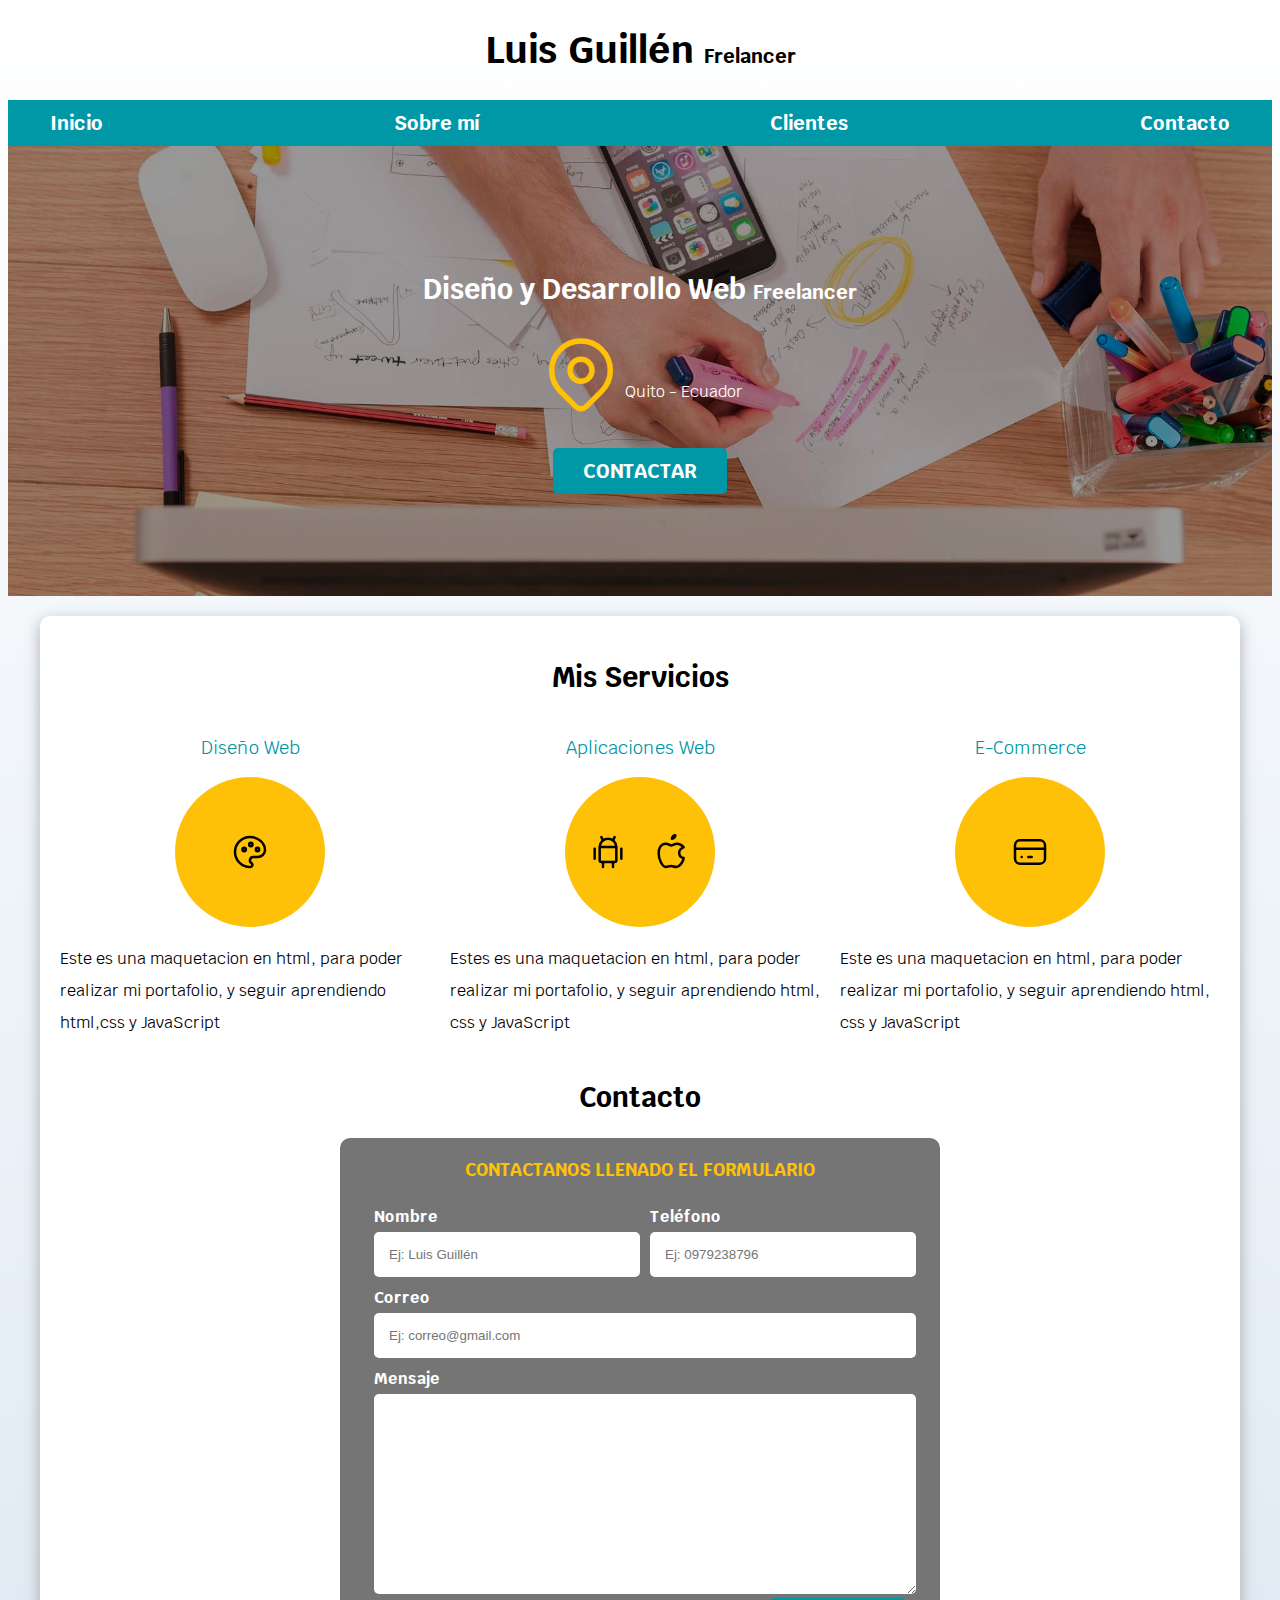
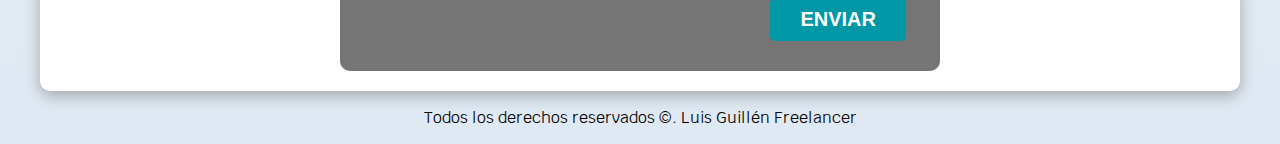
==== 01-Freelancer/index.html @ 8685ed35 "first commit" ====
<!DOCTYPE html>
<html lang="en">
  <head>
    <meta charset="UTF-8" />
    <meta name="viewport" content="width=device-width, initial-scale=1.0" />
    <title>Diseñador Freelancer</title>
    <link rel="preload" href="css/normalize.css" as="style" />
    <link rel="stylesheet" href="/css/normalize.css" />
    <!-- Tipos de letra google font -->
    <link rel="preconnect" href="https://fonts.googleapis.com" />
    <link rel="preconnect" href="https://fonts.gstatic.com" crossorigin />
    <link
      href="https://fonts.googleapis.com/css2?family=Krub:ital,wght@0,200;0,300;0,400;0,500;0,600;0,700;1,200;1,300;1,400;1,500;1,600;1,700&display=swap"
      rel="stylesheet"
    />
    <link rel="preload" href="css/style.css" as="style" />
    <link rel="stylesheet" href="css/style.css" />
  </head>
  <body>
    <header>
      <h1 class="titulo">Luis Guillén <span>Frelancer</span></h1>
    </header>

    <div class="nav-bg">
      <nav class="navegacion-principal contenedor">
        <a href="#">Inicio</a>
        <a href="#">Sobre mí</a>
        <a href="#">Clientes</a>
        <a href="#">Contacto</a>
      </nav>
    </div>

    <section class="hero">
      <div class="contenido-hero">
        <h2 class="titulo">Diseño y Desarrollo Web <span>Freelancer</span></h2>

        <div class="ubicacion">
          <svg
            xmlns="http://www.w3.org/2000/svg"
            class="icon icon-tabler icon-tabler-map-pin"
            width="88"
            height="88"
            viewBox="0 0 24 24"
            stroke-width="1.5"
            stroke="#FFc107"
            fill="none"
            stroke-linecap="round"
            stroke-linejoin="round"
          >
            <path stroke="none" d="M0 0h24v24H0z" fill="none" />
            <path d="M9 11a3 3 0 1 0 6 0a3 3 0 0 0 -6 0" />
            <path
              d="M17.657 16.657l-4.243 4.243a2 2 0 0 1 -2.827 0l-4.244 -4.243a8 8 0 1 1 11.314 0z"
            />
          </svg>
          <p>Quito - Ecuador</p>
        </div>

        <a class="boton" href="#">Contactar</a>
      </div>
    </section>

    <main class="contenedor sombra">
      <h2>Mis Servicios</h2>

      <div class="servicios">
        <section class="servicio">
          <h3>Diseño Web</h3>
          <div class="iconos">
            <svg
              xmlns="http://www.w3.org/2000/svg"
              class="icon icon-tabler icon-tabler-palette"
              width="40"
              height="40"
              viewBox="0 0 24 24"
              stroke-width="1.5"
              stroke="#000000"
              fill="none"
              stroke-linecap="round"
              stroke-linejoin="round"
            >
              <path stroke="none" d="M0 0h24v24H0z" fill="none" />
              <path
                d="M12 21a9 9 0 0 1 0 -18c4.97 0 9 3.582 9 8c0 1.06 -.474 2.078 -1.318 2.828c-.844 .75 -1.989 1.172 -3.182 1.172h-2.5a2 2 0 0 0 -1 3.75a1.3 1.3 0 0 1 -1 2.25"
              />
              <path d="M8.5 10.5m-1 0a1 1 0 1 0 2 0a1 1 0 1 0 -2 0" />
              <path d="M12.5 7.5m-1 0a1 1 0 1 0 2 0a1 1 0 1 0 -2 0" />
              <path d="M16.5 10.5m-1 0a1 1 0 1 0 2 0a1 1 0 1 0 -2 0" />
            </svg>
          </div>
          <p>
            Este es una maquetacion en html, para poder realizar mi portafolio,
            y seguir aprendiendo html,css y JavaScript
          </p>
        </section>

        <section class="servicio">
          <h3>Aplicaciones Web</h3>
          <div class="iconos">
            <svg
              xmlns="http://www.w3.org/2000/svg"
              class="icon icon-tabler icon-tabler-brand-android"
              width="40"
              height="40"
              viewBox="0 0 24 24"
              stroke-width="1.5"
              stroke="#000000"
              fill="none"
              stroke-linecap="round"
              stroke-linejoin="round"
            >
              <path stroke="none" d="M0 0h24v24H0z" fill="none" />
              <path d="M4 10l0 6" />
              <path d="M20 10l0 6" />
              <path
                d="M7 9h10v8a1 1 0 0 1 -1 1h-8a1 1 0 0 1 -1 -1v-8a5 5 0 0 1 10 0"
              />
              <path d="M8 3l1 2" />
              <path d="M16 3l-1 2" />
              <path d="M9 18l0 3" />
              <path d="M15 18l0 3" />
            </svg>
            <svg
              xmlns="http://www.w3.org/2000/svg"
              class="icon icon-tabler icon-tabler-brand-apple"
              width="40"
              height="40"
              viewBox="0 0 24 24"
              stroke-width="1.5"
              stroke="#000000"
              fill="none"
              stroke-linecap="round"
              stroke-linejoin="round"
            >
              <path stroke="none" d="M0 0h24v24H0z" fill="none" />
              <path
                d="M8.286 7.008c-3.216 0 -4.286 3.23 -4.286 5.92c0 3.229 2.143 8.072 4.286 8.072c1.165 -.05 1.799 -.538 3.214 -.538c1.406 0 1.607 .538 3.214 .538s4.286 -3.229 4.286 -5.381c-.03 -.011 -2.649 -.434 -2.679 -3.23c-.02 -2.335 2.589 -3.179 2.679 -3.228c-1.096 -1.606 -3.162 -2.113 -3.75 -2.153c-1.535 -.12 -3.032 1.077 -3.75 1.077c-.729 0 -2.036 -1.077 -3.214 -1.077z"
              />
              <path d="M12 4a2 2 0 0 0 2 -2a2 2 0 0 0 -2 2" />
            </svg>
          </div>
          <p>
            Estes es una maquetacion en html, para poder realizar mi portafolio,
            y seguir aprendiendo html, css y JavaScript
          </p>
        </section>

        <section class="servicio">
          <h3>E-Commerce</h3>
          <div class="iconos">
            <svg
              xmlns="http://www.w3.org/2000/svg"
              class="icon icon-tabler icon-tabler-credit-card"
              width="40"
              height="40"
              viewBox="0 0 24 24"
              stroke-width="1.5"
              stroke="#000000"
              fill="none"
              stroke-linecap="round"
              stroke-linejoin="round"
            >
              <path stroke="none" d="M0 0h24v24H0z" fill="none" />
              <path
                d="M3 5m0 3a3 3 0 0 1 3 -3h12a3 3 0 0 1 3 3v8a3 3 0 0 1 -3 3h-12a3 3 0 0 1 -3 -3z"
              />
              <path d="M3 10l18 0" />
              <path d="M7 15l.01 0" />
              <path d="M11 15l2 0" />
            </svg>
          </div>
          <p>
            Este es una maquetacion en html, para poder realizar mi portafolio,
            y seguir aprendiendo html, css y JavaScript
          </p>
        </section>
      </div>

      <section>
        <h2>Contacto</h2>
        <form class="formulario">
          <fieldset>
            <legend>Contactanos llenado el formulario</legend>

            <div class="contenedor-campos">
              <div class="campo">
                <label for="">Nombre</label>
                <input class="input-text" type="text" placeholder="Ej: Luis Guillén" />
              </div>
    
              <div class="campo">
                <label for="">Teléfono</label>
                <input class="input-text" type="tel" placeholder="Ej: 0979238796" />
              </div>
    
              <div class="campo">
                <label for="">Correo</label>
                <input class="input-text" type="email" placeholder="Ej: correo@gmail.com" />
              </div>
    
              <div class="campo">
                <label for="">Mensaje</label>
                <textarea class="input-text" name="" id=""></textarea>
              </div>
            </div>
  
            <div class="alinear flex">
              <input class="boton w-sm-100" type="submit" value="Enviar" />
            </div>
          </fieldset>
        </form>
      </section>
    </main>


    <footer class="footer">
      <p>Todos los derechos reservados &copy;. Luis Guillén Freelancer</p>
    </footer>
  </body>
</html>
---- 01-Freelancer/css/style.css ----
/* Seudoelementos almacena variables */
:root {
  --blanco: #ffffff;
  --black: #212121;
  --primario: #ffc107;
  --secundario: #0097a7;
  --gris: #757575;
  --gris-claro: #dfe9f3;

  --fuente-principal: 3.8rem;
}
/* Globales */
html {
  font-size: 62.5%;
  box-sizing: border-box; /* Hack para Box Model */
  scroll-snap-type: y mandatory;
}

/** Scroll Snap **/
/* .servicios,
.navegacion-principal,
.formulario{
  scroll-snap-align: center;
  scroll-snap-stop: always;
} */

*,
*:before,
*:after {
  box-sizing: inherit;
}

body {
  font-size: 16px; /* 1rem = 10px */
  font-family: "krub", sans-serif;
  background-image: linear-gradient(
    to top,
    var(--gris-claro) 0%,
    var(--blanco) 100%
  );
}

/* Tipografia */
h1 {
  font-size: 3.8rem;
}

h2 {
  font-size: 2.8rem;
}

h3 {
  font-size: 1.8rem;
}

h1,
h2,
h3 {
  text-align: center;
}

.titulo span {
  font-size: 2rem;
}

.contenedor {
  max-width: 120rem; /* 1200px */
  margin: 0 auto;
}

.boton {
  background-color: var(--secundario);
  color: var(--blanco);
  padding: 1rem 3rem;
  margin-top: 3rem;
  font-size: 2rem;
  text-decoration: none;
  text-transform: uppercase;
  font-weight: bold;
  border-radius: 0.5rem;
  width: 90%;
  text-align: center;
  border: none;
}

@media (min-width: 480px) {
  .boton {
    width: auto;
  }
}

.boton:hover{
  cursor: pointer;
}

.sombra {
  -webkit-box-shadow: 0px 5px 15px 0px rgba(112, 112, 112, 0.54);
  -moz-box-shadow: 0px 5px 15px 0px rgba(112, 112, 112, 0.54);
  box-shadow: 0px 5px 15px 0px rgba(112, 112, 112, 0.54);
  background-color: var(--blanco);
  padding: 2rem;
  border-radius: 1rem;
}

/** Utilidades **/
.w-sm-100{
  width: 100%;
}

@media (min-width: 768px) {
  .w-sm-100{
    width: auto;
  }
}

.flex{
  display: flex;
}

.alinear {
  justify-content: flex-end;
}

/* Navegacion principal */
.nav-bg {
  background-color: var(--secundario);
}

.navegacion-principal {
  display: flex;
  flex-direction: column;
}

/* Responsive Web Desing y Media Queries*/
@media (min-width: 768px) {
  .navegacion-principal {
    flex-direction: row;
    justify-content: space-between;
  }
}

.navegacion-principal a {
  display: block;
  text-align: center;
  color: var(--blanco);
  text-decoration: none; /* Distribuye espacio por igual */
  font-size: 2rem;
  font-weight: bold; /* 700px */
  padding: 1rem;
}

.navegacion-principal a:hover {
  background-color: var(--primario);
  color: var(--black);
}

/* Hero */

.hero {
  /* Contenedor padre position: relative; */
  background-image: url(../img/hero.jpg);
  background-repeat: no-repeat; /* No se repita imagenes */
  background-size: cover; /* Toma todo el tamaño del contenedor */
  height: 450px;
  /* padding: 20px; */
  position: relative;
  margin-bottom: 2rem;
}

.contenido-hero {
  /* Contenedor hijo position: absolute; */
  position: absolute;
  background-color: rgb(0, 0, 0, 0.4); /* Proceso anterior */
  /* background-color: rgb(0 0 0 / 60%); */ /* Nuevo metodo de dar trasparencia */
  width: 100%;
  height: 100%;

  display: flex;
  flex-direction: column;
  align-items: center; /* Alineacion horizontal */
  justify-content: center; /* Alineacion horizontal */
}

.contenido-hero h2,
.contenido-hero p {
  color: var(--blanco);
}

.contenido-hero .ubicacion {
  display: flex;
  align-items: flex-end;
}


/** servicios **/
@media (min-width: 768px) {
  .servicios {
    display: grid;
    grid-template-columns: repeat(3, 1fr); /* 33.3% */
    column-gap: 1rem;
  } 
}

.servicio {
  display: flex;
  flex-direction: column;
  align-items: center;
}

.servicio h3 {
  color: var(--secundario);
  font-weight: normal;
}

.servicio p {
  line-height: 2;
}
.servicio .iconos {
  height: 15rem;
  width: 15rem;
  background-color: var(--primario);
  border-radius: 50%;
  display: flex;
  justify-content: space-evenly;
  align-items: center;
}

/** Contacto **/
.formulario{
  background-color: var(--gris);
  width: min( 60rem, 100% ); /* Utilizar el valor mas pequeño */
  margin: 0 auto;
  padding: 2rem;
  border-radius: 1rem;
}

.formulario fieldset {
  border: none;
}

.formulario legend {
  text-align: center;
  font-size: 1.8rem;
  text-transform: uppercase;
  font-weight: bold;
  margin-bottom: 2rem;
  color: var(--primario);
}

@media (min-width: 768px) {
  .contenedor-campos {
    display: grid;
    grid-template-columns: 50% 50%;
    grid-template-rows: auto auto 20rem;
    column-gap: 1rem;
  }

  /* Nos permite tomar un campo del mismo nombre para no crear mas clases nth-child */
  .campo:nth-child(3),
  .campo:nth-child(4){
    grid-column: 1 / 3;
  }
}

.campo{
  margin-bottom: 1rem;
}

.campo label {
  color: var(--blanco);
  font-weight: bold;
  margin-bottom: .5rem;
  display: block;
}
/* Seleccion en especifico */
/* .campo input[type="text"],
.campo input[type="tel"] {
  background-color: rebeccapurple;
} */

.campo textarea {
  height: 20rem ;
}

.input-text {
  width: 100%;
  border: none;
  padding: 1.5rem;
  border-radius: .5rem;
}

/** Footer **/
.footer {
  text-align: center;
}
---- 01-Freelancer/css/style.css ----
/* Seudoelementos almacena variables */
:root {
  --blanco: #ffffff;
  --black: #212121;
  --primario: #ffc107;
  --secundario: #0097a7;
  --gris: #757575;
  --gris-claro: #dfe9f3;

  --fuente-principal: 3.8rem;
}
/* Globales */
html {
  font-size: 62.5%;
  box-sizing: border-box; /* Hack para Box Model */
  scroll-snap-type: y mandatory;
}

/** Scroll Snap **/
/* .servicios,
.navegacion-principal,
.formulario{
  scroll-snap-align: center;
  scroll-snap-stop: always;
} */

*,
*:before,
*:after {
  box-sizing: inherit;
}

body {
  font-size: 16px; /* 1rem = 10px */
  font-family: "krub", sans-serif;
  background-image: linear-gradient(
    to top,
    var(--gris-claro) 0%,
    var(--blanco) 100%
  );
}

/* Tipografia */
h1 {
  font-size: 3.8rem;
}

h2 {
  font-size: 2.8rem;
}

h3 {
  font-size: 1.8rem;
}

h1,
h2,
h3 {
  text-align: center;
}

.titulo span {
  font-size: 2rem;
}

.contenedor {
  max-width: 120rem; /* 1200px */
  margin: 0 auto;
}

.boton {
  background-color: var(--secundario);
  color: var(--blanco);
  padding: 1rem 3rem;
  margin-top: 3rem;
  font-size: 2rem;
  text-decoration: none;
  text-transform: uppercase;
  font-weight: bold;
  border-radius: 0.5rem;
  width: 90%;
  text-align: center;
  border: none;
}

@media (min-width: 480px) {
  .boton {
    width: auto;
  }
}

.boton:hover{
  cursor: pointer;
}

.sombra {
  -webkit-box-shadow: 0px 5px 15px 0px rgba(112, 112, 112, 0.54);
  -moz-box-shadow: 0px 5px 15px 0px rgba(112, 112, 112, 0.54);
  box-shadow: 0px 5px 15px 0px rgba(112, 112, 112, 0.54);
  background-color: var(--blanco);
  padding: 2rem;
  border-radius: 1rem;
}

/** Utilidades **/
.w-sm-100{
  width: 100%;
}

@media (min-width: 768px) {
  .w-sm-100{
    width: auto;
  }
}

.flex{
  display: flex;
}

.alinear {
  justify-content: flex-end;
}

/* Navegacion principal */
.nav-bg {
  background-color: var(--secundario);
}

.navegacion-principal {
  display: flex;
  flex-direction: column;
}

/* Responsive Web Desing y Media Queries*/
@media (min-width: 768px) {
  .navegacion-principal {
    flex-direction: row;
    justify-content: space-between;
  }
}

.navegacion-principal a {
  display: block;
  text-align: center;
  color: var(--blanco);
  text-decoration: none; /* Distribuye espacio por igual */
  font-size: 2rem;
  font-weight: bold; /* 700px */
  padding: 1rem;
}

.navegacion-principal a:hover {
  background-color: var(--primario);
  color: var(--black);
}

/* Hero */

.hero {
  /* Contenedor padre position: relative; */
  background-image: url(../img/hero.jpg);
  background-repeat: no-repeat; /* No se repita imagenes */
  background-size: cover; /* Toma todo el tamaño del contenedor */
  height: 450px;
  /* padding: 20px; */
  position: relative;
  margin-bottom: 2rem;
}

.contenido-hero {
  /* Contenedor hijo position: absolute; */
  position: absolute;
  background-color: rgb(0, 0, 0, 0.4); /* Proceso anterior */
  /* background-color: rgb(0 0 0 / 60%); */ /* Nuevo metodo de dar trasparencia */
  width: 100%;
  height: 100%;

  display: flex;
  flex-direction: column;
  align-items: center; /* Alineacion horizontal */
  justify-content: center; /* Alineacion horizontal */
}

.contenido-hero h2,
.contenido-hero p {
  color: var(--blanco);
}

.contenido-hero .ubicacion {
  display: flex;
  align-items: flex-end;
}


/** servicios **/
@media (min-width: 768px) {
  .servicios {
    display: grid;
    grid-template-columns: repeat(3, 1fr); /* 33.3% */
    column-gap: 1rem;
  } 
}

.servicio {
  display: flex;
  flex-direction: column;
  align-items: center;
}

.servicio h3 {
  color: var(--secundario);
  font-weight: normal;
}

.servicio p {
  line-height: 2;
}
.servicio .iconos {
  height: 15rem;
  width: 15rem;
  background-color: var(--primario);
  border-radius: 50%;
  display: flex;
  justify-content: space-evenly;
  align-items: center;
}

/** Contacto **/
.formulario{
  background-color: var(--gris);
  width: min( 60rem, 100% ); /* Utilizar el valor mas pequeño */
  margin: 0 auto;
  padding: 2rem;
  border-radius: 1rem;
}

.formulario fieldset {
  border: none;
}

.formulario legend {
  text-align: center;
  font-size: 1.8rem;
  text-transform: uppercase;
  font-weight: bold;
  margin-bottom: 2rem;
  color: var(--primario);
}

@media (min-width: 768px) {
  .contenedor-campos {
    display: grid;
    grid-template-columns: 50% 50%;
    grid-template-rows: auto auto 20rem;
    column-gap: 1rem;
  }

  /* Nos permite tomar un campo del mismo nombre para no crear mas clases nth-child */
  .campo:nth-child(3),
  .campo:nth-child(4){
    grid-column: 1 / 3;
  }
}

.campo{
  margin-bottom: 1rem;
}

.campo label {
  color: var(--blanco);
  font-weight: bold;
  margin-bottom: .5rem;
  display: block;
}
/* Seleccion en especifico */
/* .campo input[type="text"],
.campo input[type="tel"] {
  background-color: rebeccapurple;
} */

.campo textarea {
  height: 20rem ;
}

.input-text {
  width: 100%;
  border: none;
  padding: 1.5rem;
  border-radius: .5rem;
}

/** Footer **/
.footer {
  text-align: center;
}
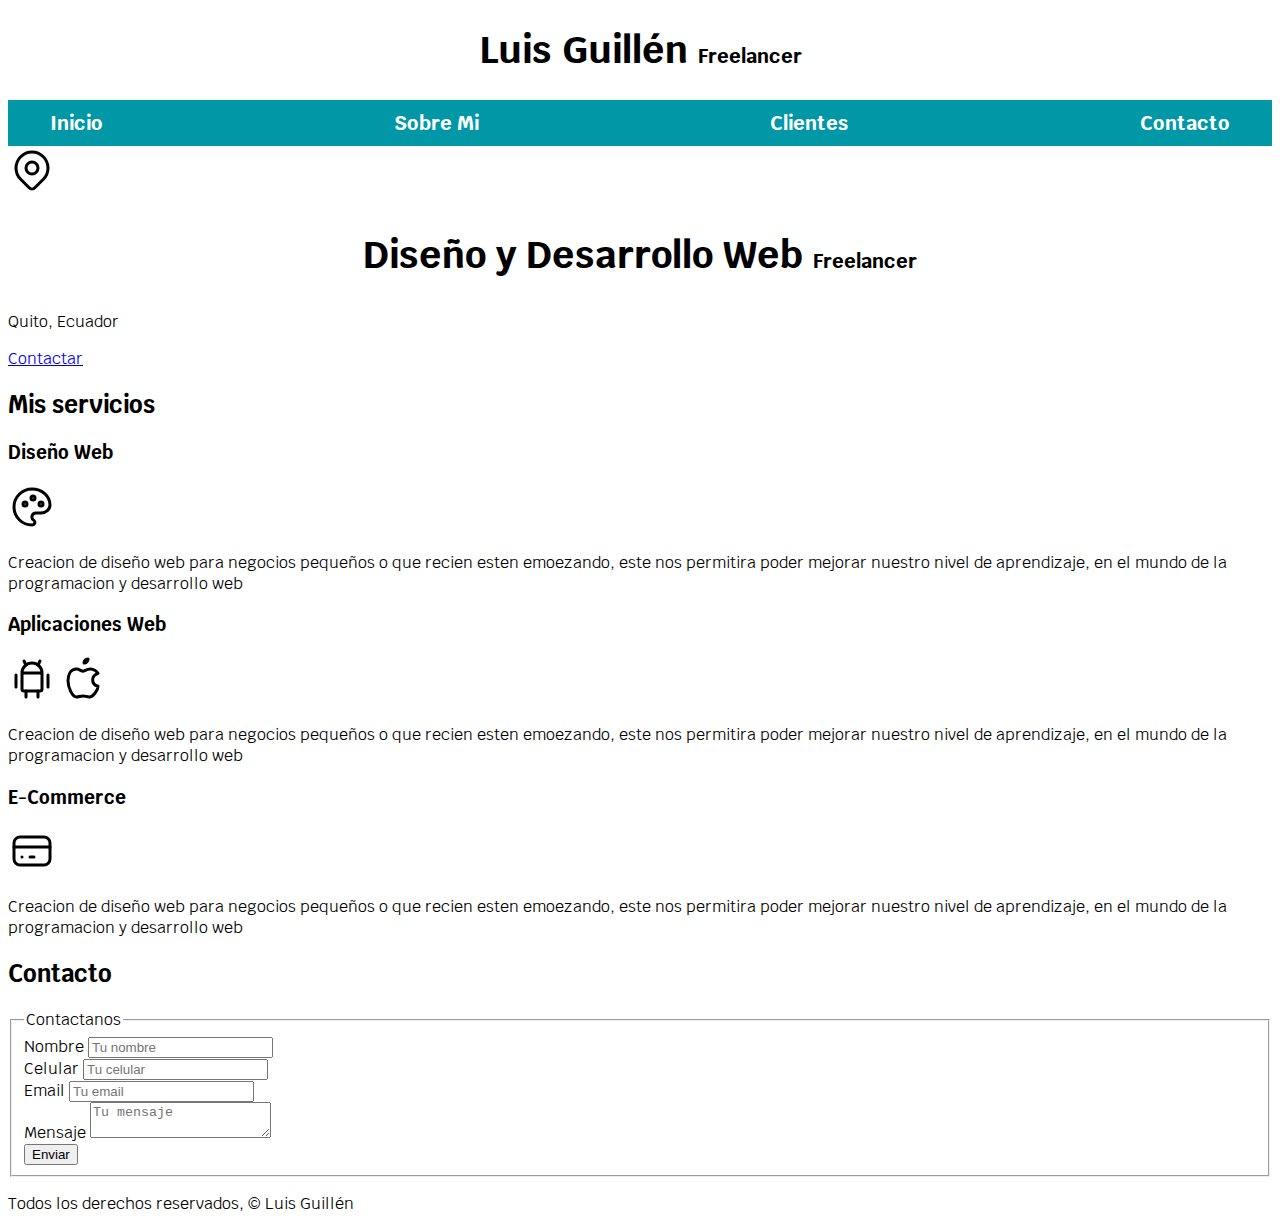
==== commit 43f47643: "Proyecto 1" ====
--- a/01-Freelancer/index.html
+++ b/01-Freelancer/index.html
@@ -4,217 +4,110 @@
     <meta charset="UTF-8" />
     <meta name="viewport" content="width=device-width, initial-scale=1.0" />
     <title>Diseñador Freelancer</title>
+    <!-- normalize Css -->
     <link rel="preload" href="css/normalize.css" as="style" />
     <link rel="stylesheet" href="/css/normalize.css" />
+
     <!-- Tipos de letra google font -->
-    <link rel="preconnect" href="https://fonts.googleapis.com" />
-    <link rel="preconnect" href="https://fonts.gstatic.com" crossorigin />
-    <link
-      href="https://fonts.googleapis.com/css2?family=Krub:ital,wght@0,200;0,300;0,400;0,500;0,600;0,700;1,200;1,300;1,400;1,500;1,600;1,700&display=swap"
-      rel="stylesheet"
-    />
+    <link rel="preconnect" href="https://fonts.googleapis.com">
+<link rel="preconnect" href="https://fonts.gstatic.com" crossorigin>
+<link href="https://fonts.googleapis.com/css2?family=Krub:ital,wght@0,200;0,300;0,400;0,500;0,600;0,700;1,200;1,300;1,400;1,500;1,600;1,700&family=Staatliches&display=swap" rel="stylesheet">
+
+    <!-- Estilos -->
     <link rel="preload" href="css/style.css" as="style" />
     <link rel="stylesheet" href="css/style.css" />
   </head>
   <body>
+    <!-- Encabezado -->
     <header>
-      <h1 class="titulo">Luis Guillén <span>Frelancer</span></h1>
+      <h1 class="titulo">Luis Guillén <span>Freelancer</span></h1>
     </header>
 
-    <div class="nav-bg">
-      <nav class="navegacion-principal contenedor">
-        <a href="#">Inicio</a>
-        <a href="#">Sobre mí</a>
-        <a href="#">Clientes</a>
-        <a href="#">Contacto</a>
-      </nav>
-    </div>
+    <!-- Menu de navegacion -->
+     <div class="nav-bg">
+       <nav class="barraDeNavegacion contenedor">
+         <a href="#">Inicio</a>
+         <a href="#">Sobre Mi</a>
+         <a href="#">Clientes</a>
+         <a href="#">Contacto</a>
+       </nav>
+     </div>
 
-    <section class="hero">
-      <div class="contenido-hero">
-        <h2 class="titulo">Diseño y Desarrollo Web <span>Freelancer</span></h2>
+    <!-- Icono de usuario -->   
+    <svg xmlns="http://www.w3.org/2000/svg" viewBox="0 0 24 24" fill="none" stroke="currentColor" stroke-linecap="round" stroke-linejoin="round" width="48" height="48" stroke-width="1.5"> <path d="M9 11a3 3 0 1 0 6 0a3 3 0 0 0 -6 0"></path> <path d="M17.657 16.657l-4.243 4.243a2 2 0 0 1 -2.827 0l-4.244 -4.243a8 8 0 1 1 11.314 0z"></path> </svg> 
 
-        <div class="ubicacion">
-          <svg
-            xmlns="http://www.w3.org/2000/svg"
-            class="icon icon-tabler icon-tabler-map-pin"
-            width="88"
-            height="88"
-            viewBox="0 0 24 24"
-            stroke-width="1.5"
-            stroke="#FFc107"
-            fill="none"
-            stroke-linecap="round"
-            stroke-linejoin="round"
-          >
-            <path stroke="none" d="M0 0h24v24H0z" fill="none" />
-            <path d="M9 11a3 3 0 1 0 6 0a3 3 0 0 0 -6 0" />
-            <path
-              d="M17.657 16.657l-4.243 4.243a2 2 0 0 1 -2.827 0l-4.244 -4.243a8 8 0 1 1 11.314 0z"
-            />
-          </svg>
-          <p>Quito - Ecuador</p>
-        </div>
-
-        <a class="boton" href="#">Contactar</a>
-      </div>
+    <!-- Si el elemento hijo es un Heading usamos un section -->
+    <section>
+      <h2 class="titulo">Diseño y Desarrollo Web <span>Freelancer</span></h2>
+      <p>Quito, Ecuador</p>
+      <a href="#">Contactar</a>
     </section>
 
-    <main class="contenedor sombra">
-      <h2>Mis Servicios</h2>
-
-      <div class="servicios">
-        <section class="servicio">
-          <h3>Diseño Web</h3>
-          <div class="iconos">
-            <svg
-              xmlns="http://www.w3.org/2000/svg"
-              class="icon icon-tabler icon-tabler-palette"
-              width="40"
-              height="40"
-              viewBox="0 0 24 24"
-              stroke-width="1.5"
-              stroke="#000000"
-              fill="none"
-              stroke-linecap="round"
-              stroke-linejoin="round"
-            >
-              <path stroke="none" d="M0 0h24v24H0z" fill="none" />
-              <path
-                d="M12 21a9 9 0 0 1 0 -18c4.97 0 9 3.582 9 8c0 1.06 -.474 2.078 -1.318 2.828c-.844 .75 -1.989 1.172 -3.182 1.172h-2.5a2 2 0 0 0 -1 3.75a1.3 1.3 0 0 1 -1 2.25"
-              />
-              <path d="M8.5 10.5m-1 0a1 1 0 1 0 2 0a1 1 0 1 0 -2 0" />
-              <path d="M12.5 7.5m-1 0a1 1 0 1 0 2 0a1 1 0 1 0 -2 0" />
-              <path d="M16.5 10.5m-1 0a1 1 0 1 0 2 0a1 1 0 1 0 -2 0" />
-            </svg>
-          </div>
-          <p>
-            Este es una maquetacion en html, para poder realizar mi portafolio,
-            y seguir aprendiendo html,css y JavaScript
-          </p>
-        </section>
-
-        <section class="servicio">
-          <h3>Aplicaciones Web</h3>
-          <div class="iconos">
-            <svg
-              xmlns="http://www.w3.org/2000/svg"
-              class="icon icon-tabler icon-tabler-brand-android"
-              width="40"
-              height="40"
-              viewBox="0 0 24 24"
-              stroke-width="1.5"
-              stroke="#000000"
-              fill="none"
-              stroke-linecap="round"
-              stroke-linejoin="round"
-            >
-              <path stroke="none" d="M0 0h24v24H0z" fill="none" />
-              <path d="M4 10l0 6" />
-              <path d="M20 10l0 6" />
-              <path
-                d="M7 9h10v8a1 1 0 0 1 -1 1h-8a1 1 0 0 1 -1 -1v-8a5 5 0 0 1 10 0"
-              />
-              <path d="M8 3l1 2" />
-              <path d="M16 3l-1 2" />
-              <path d="M9 18l0 3" />
-              <path d="M15 18l0 3" />
-            </svg>
-            <svg
-              xmlns="http://www.w3.org/2000/svg"
-              class="icon icon-tabler icon-tabler-brand-apple"
-              width="40"
-              height="40"
-              viewBox="0 0 24 24"
-              stroke-width="1.5"
-              stroke="#000000"
-              fill="none"
-              stroke-linecap="round"
-              stroke-linejoin="round"
-            >
-              <path stroke="none" d="M0 0h24v24H0z" fill="none" />
-              <path
-                d="M8.286 7.008c-3.216 0 -4.286 3.23 -4.286 5.92c0 3.229 2.143 8.072 4.286 8.072c1.165 -.05 1.799 -.538 3.214 -.538c1.406 0 1.607 .538 3.214 .538s4.286 -3.229 4.286 -5.381c-.03 -.011 -2.649 -.434 -2.679 -3.23c-.02 -2.335 2.589 -3.179 2.679 -3.228c-1.096 -1.606 -3.162 -2.113 -3.75 -2.153c-1.535 -.12 -3.032 1.077 -3.75 1.077c-.729 0 -2.036 -1.077 -3.214 -1.077z"
-              />
-              <path d="M12 4a2 2 0 0 0 2 -2a2 2 0 0 0 -2 2" />
-            </svg>
-          </div>
-          <p>
-            Estes es una maquetacion en html, para poder realizar mi portafolio,
-            y seguir aprendiendo html, css y JavaScript
-          </p>
-        </section>
-
-        <section class="servicio">
-          <h3>E-Commerce</h3>
-          <div class="iconos">
-            <svg
-              xmlns="http://www.w3.org/2000/svg"
-              class="icon icon-tabler icon-tabler-credit-card"
-              width="40"
-              height="40"
-              viewBox="0 0 24 24"
-              stroke-width="1.5"
-              stroke="#000000"
-              fill="none"
-              stroke-linecap="round"
-              stroke-linejoin="round"
-            >
-              <path stroke="none" d="M0 0h24v24H0z" fill="none" />
-              <path
-                d="M3 5m0 3a3 3 0 0 1 3 -3h12a3 3 0 0 1 3 3v8a3 3 0 0 1 -3 3h-12a3 3 0 0 1 -3 -3z"
-              />
-              <path d="M3 10l18 0" />
-              <path d="M7 15l.01 0" />
-              <path d="M11 15l2 0" />
-            </svg>
-          </div>
-          <p>
-            Este es una maquetacion en html, para poder realizar mi portafolio,
-            y seguir aprendiendo html, css y JavaScript
-          </p>
-        </section>
-      </div>
+    <!-- Contenido Principal -->
+    <main>
+      <h2>Mis servicios</h2>
 
       <section>
-        <h2>Contacto</h2>
-        <form class="formulario">
-          <fieldset>
-            <legend>Contactanos llenado el formulario</legend>
+        <h3>Diseño Web</h3>
+        <svg xmlns="http://www.w3.org/2000/svg" viewBox="0 0 24 24" fill="none" stroke="currentColor" stroke-linecap="round" stroke-linejoin="round" width="48" height="48" stroke-width="1.5"> <path d="M12 21a9 9 0 0 1 0 -18c4.97 0 9 3.582 9 8c0 1.06 -.474 2.078 -1.318 2.828c-.844 .75 -1.989 1.172 -3.182 1.172h-2.5a2 2 0 0 0 -1 3.75a1.3 1.3 0 0 1 -1 2.25"></path> <path d="M8.5 10.5m-1 0a1 1 0 1 0 2 0a1 1 0 1 0 -2 0"></path> <path d="M12.5 7.5m-1 0a1 1 0 1 0 2 0a1 1 0 1 0 -2 0"></path> <path d="M16.5 10.5m-1 0a1 1 0 1 0 2 0a1 1 0 1 0 -2 0"></path> </svg> 
+        <p>Creacion de diseño web para negocios pequeños o que recien esten emoezando, este nos permitira poder mejorar nuestro nivel de aprendizaje, en el mundo de la programacion y desarrollo web</p>
+      </section>
 
-            <div class="contenedor-campos">
-              <div class="campo">
-                <label for="">Nombre</label>
-                <input class="input-text" type="text" placeholder="Ej: Luis Guillén" />
-              </div>
-    
-              <div class="campo">
-                <label for="">Teléfono</label>
-                <input class="input-text" type="tel" placeholder="Ej: 0979238796" />
-              </div>
-    
-              <div class="campo">
-                <label for="">Correo</label>
-                <input class="input-text" type="email" placeholder="Ej: correo@gmail.com" />
-              </div>
-    
-              <div class="campo">
-                <label for="">Mensaje</label>
-                <textarea class="input-text" name="" id=""></textarea>
-              </div>
-            </div>
-  
-            <div class="alinear flex">
-              <input class="boton w-sm-100" type="submit" value="Enviar" />
-            </div>
-          </fieldset>
-        </form>
+      <section>
+        <h3>Aplicaciones Web</h3>
+        <svg xmlns="http://www.w3.org/2000/svg" viewBox="0 0 24 24" fill="none" stroke="currentColor" stroke-linecap="round" stroke-linejoin="round" width="48" height="48" stroke-width="1.5"> <path d="M4 10l0 6"></path> <path d="M20 10l0 6"></path> <path d="M7 9h10v8a1 1 0 0 1 -1 1h-8a1 1 0 0 1 -1 -1v-8a5 5 0 0 1 10 0"></path> <path d="M8 3l1 2"></path> <path d="M16 3l-1 2"></path> <path d="M9 18l0 3"></path> <path d="M15 18l0 3"></path> </svg> 
+        <svg xmlns="http://www.w3.org/2000/svg" viewBox="0 0 24 24" fill="none" stroke="currentColor" stroke-linecap="round" stroke-linejoin="round" width="48" height="48" stroke-width="1.5"> <path d="M8.286 7.008c-3.216 0 -4.286 3.23 -4.286 5.92c0 3.229 2.143 8.072 4.286 8.072c1.165 -.05 1.799 -.538 3.214 -.538c1.406 0 1.607 .538 3.214 .538s4.286 -3.229 4.286 -5.381c-.03 -.011 -2.649 -.434 -2.679 -3.23c-.02 -2.335 2.589 -3.179 2.679 -3.228c-1.096 -1.606 -3.162 -2.113 -3.75 -2.153c-1.535 -.12 -3.032 1.077 -3.75 1.077c-.729 0 -2.036 -1.077 -3.214 -1.077z"></path> <path d="M12 4a2 2 0 0 0 2 -2a2 2 0 0 0 -2 2"></path> </svg> 
+        <p>Creacion de diseño web para negocios pequeños o que recien esten emoezando, este nos permitira poder mejorar nuestro nivel de aprendizaje, en el mundo de la programacion y desarrollo web</p>
       </section>
+
+      <section>
+        <h3>E-Commerce</h3>
+        <svg xmlns="http://www.w3.org/2000/svg" viewBox="0 0 24 24" fill="none" stroke="currentColor" stroke-linecap="round" stroke-linejoin="round" width="48" height="48" stroke-width="1.5"> <path d="M3 5m0 3a3 3 0 0 1 3 -3h12a3 3 0 0 1 3 3v8a3 3 0 0 1 -3 3h-12a3 3 0 0 1 -3 -3z"></path> <path d="M3 10l18 0"></path> <path d="M7 15l.01 0"></path> <path d="M11 15l2 0"></path> </svg> 
+        <p>Creacion de diseño web para negocios pequeños o que recien esten emoezando, este nos permitira poder mejorar nuestro nivel de aprendizaje, en el mundo de la programacion y desarrollo web</p>
+      </section>
+
     </main>
 
+    <section>
+      <h2>Contacto</h2>
 
-    <footer class="footer">
-      <p>Todos los derechos reservados &copy;. Luis Guillén Freelancer</p>
+      <form action="">
+        <fieldset>
+          <legend>Contactanos</legend>
+          
+          <div>
+            <label for="nombre">Nombre</label>
+            <input type="text" id="nombre" placeholder="Tu nombre" />
+          </div>
+
+          <div>
+            <label for="celular">Celular</label>
+            <input type="text" id="celular" placeholder="Tu celular" />
+          </div>
+
+          <div>
+            <label for="email">Email</label>
+            <input type="email" id="email" placeholder="Tu email" />
+          </div>
+
+          <div>
+            <label for="mensaje">Mensaje</label>
+            <textarea id="mensaje" placeholder="Tu mensaje"></textarea>
+          </div>
+
+          <div>
+            <input type="submit" value="Enviar" />
+          </div>
+
+        </fieldset>
+      </form>
+
+    </section>
+
+    <footer>
+      <p>Todos los derechos reservados, &copy; Luis Guillén</p>
     </footer>
+
+
   </body>
 </html>
--- a/01-Freelancer/css/style.css
+++ b/01-Freelancer/css/style.css
@@ -1,295 +1,56 @@
-/* Seudoelementos almacena variables */
 :root {
-  --blanco: #ffffff;
-  --black: #212121;
-  --primario: #ffc107;
-  --secundario: #0097a7;
-  --gris: #757575;
-  --gris-claro: #dfe9f3;
-
-  --fuente-principal: 3.8rem;
+    --blanco: #fff;
+    --oscuro: #212121;
+    --primario: #ffc107;
+    --secundario: #0097a7;
+    --gris: #757575;
 }
-/* Globales */
+/* Restablecer algunos estilos predeterminados del navegador */
 html {
-  font-size: 62.5%;
-  box-sizing: border-box; /* Hack para Box Model */
-  scroll-snap-type: y mandatory;
+    font-size: 62.5%;
+}
+body {
+    font-size: 16px; /* 1rem = 16px */
+    font-family: 'Krub', sans-serif;
 }
 
-/** Scroll Snap **/
-/* .servicios,
-.navegacion-principal,
-.formulario{
-  scroll-snap-align: center;
-  scroll-snap-stop: always;
-} */
-
-*,
-*:before,
-*:after {
-  box-sizing: inherit;
-}
-
-body {
-  font-size: 16px; /* 1rem = 10px */
-  font-family: "krub", sans-serif;
-  background-image: linear-gradient(
-    to top,
-    var(--gris-claro) 0%,
-    var(--blanco) 100%
-  );
-}
-
-/* Tipografia */
-h1 {
-  font-size: 3.8rem;
-}
-
-h2 {
-  font-size: 2.8rem;
-}
-
-h3 {
-  font-size: 1.8rem;
-}
-
-h1,
-h2,
-h3 {
-  text-align: center;
+.titulo {
+    text-align: center;
+    font-size: 3.8rem;
 }
 
 .titulo span {
-  font-size: 2rem;
+    font-size: 2rem;
 }
 
 .contenedor {
-  max-width: 120rem; /* 1200px */
-  margin: 0 auto;
+    max-width: 120rem; /* 1200px */
+    margin: 0 auto; /* Centrar */
+    padding: 0 2rem; /* Margen interno */
 }
 
-.boton {
-  background-color: var(--secundario);
-  color: var(--blanco);
-  padding: 1rem 3rem;
-  margin-top: 3rem;
-  font-size: 2rem;
-  text-decoration: none;
-  text-transform: uppercase;
-  font-weight: bold;
-  border-radius: 0.5rem;
-  width: 90%;
-  text-align: center;
-  border: none;
+.nav-bg {
+    background-color: var(--secundario);
 }
 
-@media (min-width: 480px) {
-  .boton {
-    width: auto;
-  }
+.barraDeNavegacion {
+    display: flex;
+    flex-direction: row;
+    justify-content: space-between;
 }
 
-.boton:hover{
-  cursor: pointer;
+.barraDeNavegacion a {
+    color: var(--blanco);
+    text-decoration: none;
+    font-size: 2rem;
+    font-weight: bold;
+    padding: 1rem;
 }
 
-.sombra {
-  -webkit-box-shadow: 0px 5px 15px 0px rgba(112, 112, 112, 0.54);
-  -moz-box-shadow: 0px 5px 15px 0px rgba(112, 112, 112, 0.54);
-  box-shadow: 0px 5px 15px 0px rgba(112, 112, 112, 0.54);
-  background-color: var(--blanco);
-  padding: 2rem;
-  border-radius: 1rem;
+/* Eventos de Seudoclases */
+.barraDeNavegacion a:hover {
+    background-color: var(--primario);
+    color: var(--oscuro);
 }
 
-/** Utilidades **/
-.w-sm-100{
-  width: 100%;
-}
-
-@media (min-width: 768px) {
-  .w-sm-100{
-    width: auto;
-  }
-}
-
-.flex{
-  display: flex;
-}
-
-.alinear {
-  justify-content: flex-end;
-}
-
-/* Navegacion principal */
-.nav-bg {
-  background-color: var(--secundario);
-}
-
-.navegacion-principal {
-  display: flex;
-  flex-direction: column;
-}
-
-/* Responsive Web Desing y Media Queries*/
-@media (min-width: 768px) {
-  .navegacion-principal {
-    flex-direction: row;
-    justify-content: space-between;
-  }
-}
-
-.navegacion-principal a {
-  display: block;
-  text-align: center;
-  color: var(--blanco);
-  text-decoration: none; /* Distribuye espacio por igual */
-  font-size: 2rem;
-  font-weight: bold; /* 700px */
-  padding: 1rem;
-}
-
-.navegacion-principal a:hover {
-  background-color: var(--primario);
-  color: var(--black);
-}
-
-/* Hero */
-
-.hero {
-  /* Contenedor padre position: relative; */
-  background-image: url(../img/hero.jpg);
-  background-repeat: no-repeat; /* No se repita imagenes */
-  background-size: cover; /* Toma todo el tamaño del contenedor */
-  height: 450px;
-  /* padding: 20px; */
-  position: relative;
-  margin-bottom: 2rem;
-}
-
-.contenido-hero {
-  /* Contenedor hijo position: absolute; */
-  position: absolute;
-  background-color: rgb(0, 0, 0, 0.4); /* Proceso anterior */
-  /* background-color: rgb(0 0 0 / 60%); */ /* Nuevo metodo de dar trasparencia */
-  width: 100%;
-  height: 100%;
-
-  display: flex;
-  flex-direction: column;
-  align-items: center; /* Alineacion horizontal */
-  justify-content: center; /* Alineacion horizontal */
-}
-
-.contenido-hero h2,
-.contenido-hero p {
-  color: var(--blanco);
-}
-
-.contenido-hero .ubicacion {
-  display: flex;
-  align-items: flex-end;
-}
-
-
-/** servicios **/
-@media (min-width: 768px) {
-  .servicios {
-    display: grid;
-    grid-template-columns: repeat(3, 1fr); /* 33.3% */
-    column-gap: 1rem;
-  } 
-}
-
-.servicio {
-  display: flex;
-  flex-direction: column;
-  align-items: center;
-}
-
-.servicio h3 {
-  color: var(--secundario);
-  font-weight: normal;
-}
-
-.servicio p {
-  line-height: 2;
-}
-.servicio .iconos {
-  height: 15rem;
-  width: 15rem;
-  background-color: var(--primario);
-  border-radius: 50%;
-  display: flex;
-  justify-content: space-evenly;
-  align-items: center;
-}
-
-/** Contacto **/
-.formulario{
-  background-color: var(--gris);
-  width: min( 60rem, 100% ); /* Utilizar el valor mas pequeño */
-  margin: 0 auto;
-  padding: 2rem;
-  border-radius: 1rem;
-}
-
-.formulario fieldset {
-  border: none;
-}
-
-.formulario legend {
-  text-align: center;
-  font-size: 1.8rem;
-  text-transform: uppercase;
-  font-weight: bold;
-  margin-bottom: 2rem;
-  color: var(--primario);
-}
-
-@media (min-width: 768px) {
-  .contenedor-campos {
-    display: grid;
-    grid-template-columns: 50% 50%;
-    grid-template-rows: auto auto 20rem;
-    column-gap: 1rem;
-  }
-
-  /* Nos permite tomar un campo del mismo nombre para no crear mas clases nth-child */
-  .campo:nth-child(3),
-  .campo:nth-child(4){
-    grid-column: 1 / 3;
-  }
-}
-
-.campo{
-  margin-bottom: 1rem;
-}
-
-.campo label {
-  color: var(--blanco);
-  font-weight: bold;
-  margin-bottom: .5rem;
-  display: block;
-}
-/* Seleccion en especifico */
-/* .campo input[type="text"],
-.campo input[type="tel"] {
-  background-color: rebeccapurple;
-} */
-
-.campo textarea {
-  height: 20rem ;
-}
-
-.input-text {
-  width: 100%;
-  border: none;
-  padding: 1.5rem;
-  border-radius: .5rem;
-}
-
-/** Footer **/
-.footer {
-  text-align: center;
-}+/* Resonsive web desing */
--- a/01-Freelancer/css/style.css
+++ b/01-Freelancer/css/style.css
@@ -1,295 +1,56 @@
-/* Seudoelementos almacena variables */
 :root {
-  --blanco: #ffffff;
-  --black: #212121;
-  --primario: #ffc107;
-  --secundario: #0097a7;
-  --gris: #757575;
-  --gris-claro: #dfe9f3;
-
-  --fuente-principal: 3.8rem;
+    --blanco: #fff;
+    --oscuro: #212121;
+    --primario: #ffc107;
+    --secundario: #0097a7;
+    --gris: #757575;
 }
-/* Globales */
+/* Restablecer algunos estilos predeterminados del navegador */
 html {
-  font-size: 62.5%;
-  box-sizing: border-box; /* Hack para Box Model */
-  scroll-snap-type: y mandatory;
+    font-size: 62.5%;
+}
+body {
+    font-size: 16px; /* 1rem = 16px */
+    font-family: 'Krub', sans-serif;
 }
 
-/** Scroll Snap **/
-/* .servicios,
-.navegacion-principal,
-.formulario{
-  scroll-snap-align: center;
-  scroll-snap-stop: always;
-} */
-
-*,
-*:before,
-*:after {
-  box-sizing: inherit;
-}
-
-body {
-  font-size: 16px; /* 1rem = 10px */
-  font-family: "krub", sans-serif;
-  background-image: linear-gradient(
-    to top,
-    var(--gris-claro) 0%,
-    var(--blanco) 100%
-  );
-}
-
-/* Tipografia */
-h1 {
-  font-size: 3.8rem;
-}
-
-h2 {
-  font-size: 2.8rem;
-}
-
-h3 {
-  font-size: 1.8rem;
-}
-
-h1,
-h2,
-h3 {
-  text-align: center;
+.titulo {
+    text-align: center;
+    font-size: 3.8rem;
 }
 
 .titulo span {
-  font-size: 2rem;
+    font-size: 2rem;
 }
 
 .contenedor {
-  max-width: 120rem; /* 1200px */
-  margin: 0 auto;
+    max-width: 120rem; /* 1200px */
+    margin: 0 auto; /* Centrar */
+    padding: 0 2rem; /* Margen interno */
 }
 
-.boton {
-  background-color: var(--secundario);
-  color: var(--blanco);
-  padding: 1rem 3rem;
-  margin-top: 3rem;
-  font-size: 2rem;
-  text-decoration: none;
-  text-transform: uppercase;
-  font-weight: bold;
-  border-radius: 0.5rem;
-  width: 90%;
-  text-align: center;
-  border: none;
+.nav-bg {
+    background-color: var(--secundario);
 }
 
-@media (min-width: 480px) {
-  .boton {
-    width: auto;
-  }
+.barraDeNavegacion {
+    display: flex;
+    flex-direction: row;
+    justify-content: space-between;
 }
 
-.boton:hover{
-  cursor: pointer;
+.barraDeNavegacion a {
+    color: var(--blanco);
+    text-decoration: none;
+    font-size: 2rem;
+    font-weight: bold;
+    padding: 1rem;
 }
 
-.sombra {
-  -webkit-box-shadow: 0px 5px 15px 0px rgba(112, 112, 112, 0.54);
-  -moz-box-shadow: 0px 5px 15px 0px rgba(112, 112, 112, 0.54);
-  box-shadow: 0px 5px 15px 0px rgba(112, 112, 112, 0.54);
-  background-color: var(--blanco);
-  padding: 2rem;
-  border-radius: 1rem;
+/* Eventos de Seudoclases */
+.barraDeNavegacion a:hover {
+    background-color: var(--primario);
+    color: var(--oscuro);
 }
 
-/** Utilidades **/
-.w-sm-100{
-  width: 100%;
-}
-
-@media (min-width: 768px) {
-  .w-sm-100{
-    width: auto;
-  }
-}
-
-.flex{
-  display: flex;
-}
-
-.alinear {
-  justify-content: flex-end;
-}
-
-/* Navegacion principal */
-.nav-bg {
-  background-color: var(--secundario);
-}
-
-.navegacion-principal {
-  display: flex;
-  flex-direction: column;
-}
-
-/* Responsive Web Desing y Media Queries*/
-@media (min-width: 768px) {
-  .navegacion-principal {
-    flex-direction: row;
-    justify-content: space-between;
-  }
-}
-
-.navegacion-principal a {
-  display: block;
-  text-align: center;
-  color: var(--blanco);
-  text-decoration: none; /* Distribuye espacio por igual */
-  font-size: 2rem;
-  font-weight: bold; /* 700px */
-  padding: 1rem;
-}
-
-.navegacion-principal a:hover {
-  background-color: var(--primario);
-  color: var(--black);
-}
-
-/* Hero */
-
-.hero {
-  /* Contenedor padre position: relative; */
-  background-image: url(../img/hero.jpg);
-  background-repeat: no-repeat; /* No se repita imagenes */
-  background-size: cover; /* Toma todo el tamaño del contenedor */
-  height: 450px;
-  /* padding: 20px; */
-  position: relative;
-  margin-bottom: 2rem;
-}
-
-.contenido-hero {
-  /* Contenedor hijo position: absolute; */
-  position: absolute;
-  background-color: rgb(0, 0, 0, 0.4); /* Proceso anterior */
-  /* background-color: rgb(0 0 0 / 60%); */ /* Nuevo metodo de dar trasparencia */
-  width: 100%;
-  height: 100%;
-
-  display: flex;
-  flex-direction: column;
-  align-items: center; /* Alineacion horizontal */
-  justify-content: center; /* Alineacion horizontal */
-}
-
-.contenido-hero h2,
-.contenido-hero p {
-  color: var(--blanco);
-}
-
-.contenido-hero .ubicacion {
-  display: flex;
-  align-items: flex-end;
-}
-
-
-/** servicios **/
-@media (min-width: 768px) {
-  .servicios {
-    display: grid;
-    grid-template-columns: repeat(3, 1fr); /* 33.3% */
-    column-gap: 1rem;
-  } 
-}
-
-.servicio {
-  display: flex;
-  flex-direction: column;
-  align-items: center;
-}
-
-.servicio h3 {
-  color: var(--secundario);
-  font-weight: normal;
-}
-
-.servicio p {
-  line-height: 2;
-}
-.servicio .iconos {
-  height: 15rem;
-  width: 15rem;
-  background-color: var(--primario);
-  border-radius: 50%;
-  display: flex;
-  justify-content: space-evenly;
-  align-items: center;
-}
-
-/** Contacto **/
-.formulario{
-  background-color: var(--gris);
-  width: min( 60rem, 100% ); /* Utilizar el valor mas pequeño */
-  margin: 0 auto;
-  padding: 2rem;
-  border-radius: 1rem;
-}
-
-.formulario fieldset {
-  border: none;
-}
-
-.formulario legend {
-  text-align: center;
-  font-size: 1.8rem;
-  text-transform: uppercase;
-  font-weight: bold;
-  margin-bottom: 2rem;
-  color: var(--primario);
-}
-
-@media (min-width: 768px) {
-  .contenedor-campos {
-    display: grid;
-    grid-template-columns: 50% 50%;
-    grid-template-rows: auto auto 20rem;
-    column-gap: 1rem;
-  }
-
-  /* Nos permite tomar un campo del mismo nombre para no crear mas clases nth-child */
-  .campo:nth-child(3),
-  .campo:nth-child(4){
-    grid-column: 1 / 3;
-  }
-}
-
-.campo{
-  margin-bottom: 1rem;
-}
-
-.campo label {
-  color: var(--blanco);
-  font-weight: bold;
-  margin-bottom: .5rem;
-  display: block;
-}
-/* Seleccion en especifico */
-/* .campo input[type="text"],
-.campo input[type="tel"] {
-  background-color: rebeccapurple;
-} */
-
-.campo textarea {
-  height: 20rem ;
-}
-
-.input-text {
-  width: 100%;
-  border: none;
-  padding: 1.5rem;
-  border-radius: .5rem;
-}
-
-/** Footer **/
-.footer {
-  text-align: center;
-}+/* Resonsive web desing */
